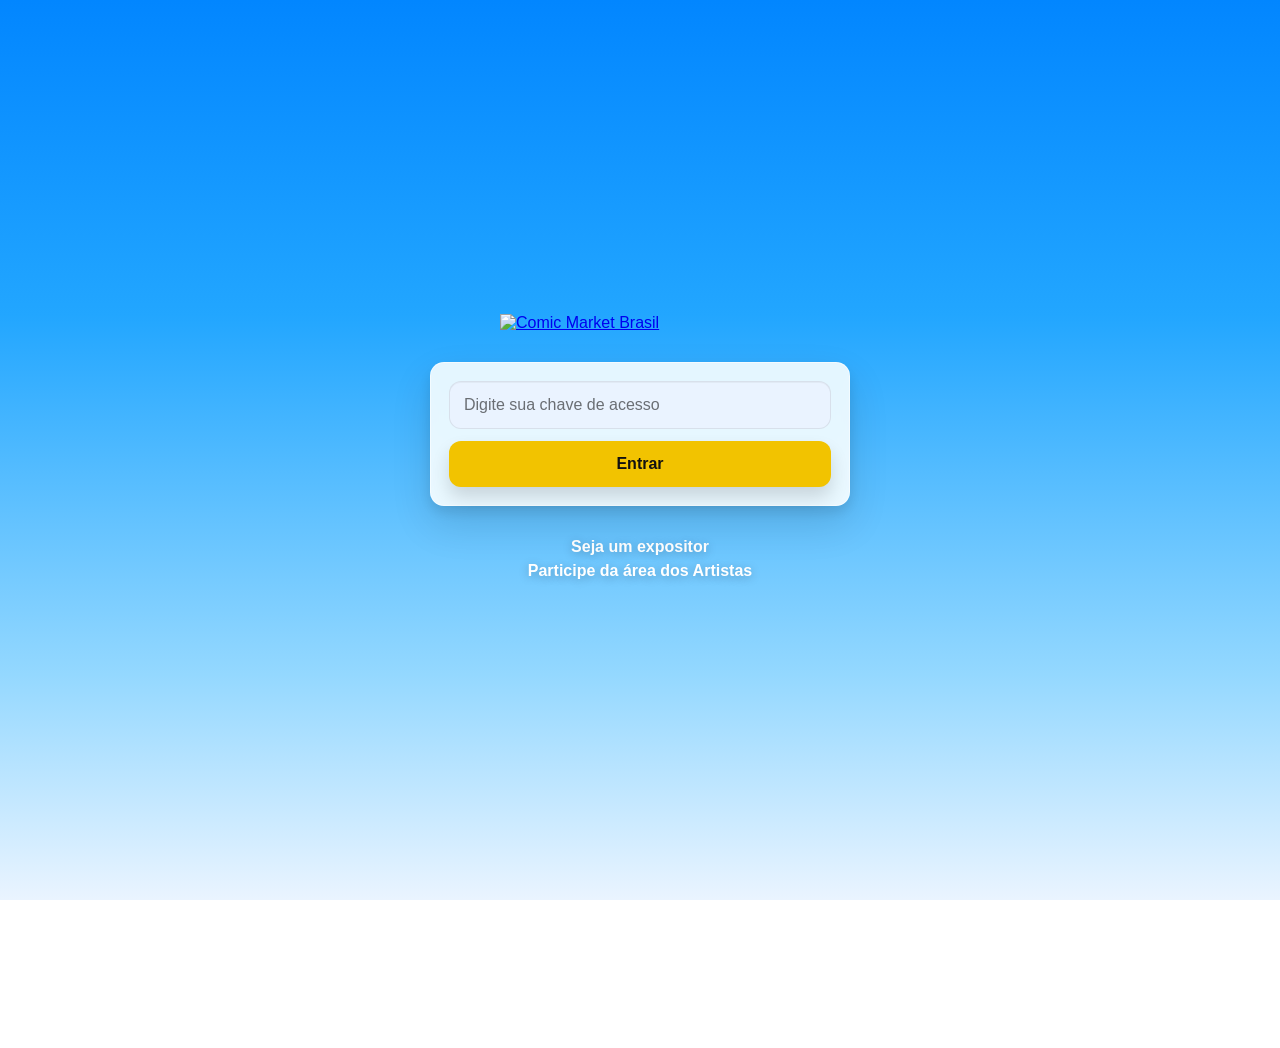
==== admin_codigos.html @ 4035a6b0 "Update admin_codigos.html" ====
<!DOCTYPE html>
<html lang="pt-BR">
<head>

<style>
  body.auth-pending .wizard-topbar,
  body.auth-pending .page-center > *:not(#overlay) {
    visibility: hidden;
  }

  #overlay {
    position: fixed;
    inset: 0;
    z-index: 99999;
    background: rgba(255,255,255,0.92);
    display: grid;
  }
/* ===== INÍCIO MÓDULO CÓDIGOS DE ENTRADA ===== */

.entradas-cmb-block {
  text-align: center;
}

#listaEntradas {
  display: flex;
  flex-direction: column;
  gap: 10px;
  margin-top: 16px;
}

.entrada-cmb-input {
  width: 100%;
  height: 46px;
  padding: 0 14px;
  font-size: 16px;
  border: 1px solid #999;
  box-sizing: border-box;
}

.entradas-controles {
  display: flex;
  justify-content: center;
  gap: 10px;
  margin-top: 12px;
}

.entradas-controles button {
  width: 42px;
  height: 42px;
  border: 0;
  border-radius: 8px;
  background: #13a34a;
  color: #fff;
  font-size: 24px;
  font-weight: 700;
  cursor: pointer;
}

.entradas-controles button:disabled {
  opacity: 0.45;
  cursor: not-allowed;
}

/* ===== FIM MÓDULO CÓDIGOS DE ENTRADA ===== */
  
</style>
  
  <meta charset="UTF-8" />
  <meta name="robots" content="noindex, nofollow, noarchive, nosnippet">
  <meta name="googlebot" content="noindex, nofollow, noarchive, nosnippet">
  <meta name="viewport" content="width=device-width, initial-scale=1, viewport-fit=cover" />
  <title>Criar novo código – CMB</title>

  <link rel="stylesheet" href="style.css?v=52">

  <style>

    #codigoAlterar {
  width: 100%;
  height: 46px;
  padding: 0 14px;
  font-size: 16px;
  border: 1px solid #999;
  background: #fff;
  box-sizing: border-box;
}
    .admin-list {
      display: flex;
      flex-direction: column;
      gap: 12px;
      margin-top: 18px;
      text-align: left;
      max-width: 520px;
      margin-left: auto;
      margin-right: auto;
    }

    .admin-item {
      display: flex;
      align-items: center;
      gap: 12px;
      font-size: 16px;
      color: #222;
    }

    .admin-item input[type="checkbox"] {
      width: 18px;
      height: 18px;
      margin: 0;
      flex: 0 0 auto;
    }

    .admin-result {
      margin-top: 18px;
      display: none;
    }

    .admin-code-box {
      text-align: center;
      margin: 10px 0 22px;
    }

    .admin-code-label {
      font-size: 18px;
      font-weight: 700;
      margin-bottom: 10px;
    }

    .admin-code {
      font-size: 28px;
      font-weight: 800;
      letter-spacing: 2px;
      color: #111;
      word-break: break-word;
    }

    .admin-msg {
      width: 100%;
      min-height: 140px;
      border-radius: 12px;
      border: 1px solid #cfd8e3;
      padding: 14px;
      font-size: 15px;
      resize: vertical;
      box-sizing: border-box;
    }

    .admin-feedback {
      margin-top: 12px;
      text-align: center;
      font-size: 14px;
      display: none;
    }

    .admin-block-title {
      margin-top: 34px;
    }

    .admin-edit-box {
      margin-top: 18px;
      display: none;
    }

    .codigo-encontrado {
      font-size: 14px;
      text-align: center;
      margin-top: 8px;
      color: #444;
      font-weight: 700;
    }

    .confirmar-exclusao-box {
      margin-top: 18px;
      padding: 16px;
      border: 1px solid #e2e8f0;
      border-radius: 12px;
      background: #fff8f8;
      text-align: center;
      display: none;
    }

    .confirmar-exclusao-texto {
      font-size: 16px;
      font-weight: 700;
      color: #8b0000;
    }

   /* ===== CONFIRMAÇÃO EXCLUSÃO – AJUSTE BONITO ===== */
/* ===== CONFIRMAÇÃO EXCLUSÃO – TAMANHO IDEAL ===== */

.confirmar-exclusao-box .button-row{
  display:flex;
  gap:12px;
  justify-content:center;
  flex-wrap:wrap;
}

.confirmar-exclusao-box .button-row button{
  min-width:140px;
  max-width:200px;
  height:52px;
  padding:0 18px;
  font-size:16px;
  border-radius:10px;
  box-sizing:border-box;
}

/* Mobile */
@media (max-width: 640px){
  .confirmar-exclusao-box .button-row{
    flex-direction:column;
    align-items:center;
  }

  .confirmar-exclusao-box .button-row button{
    width:70%;
    max-width:220px;
    height:52px;
  }
}

/* Segurança para não esticar layout */
.step-box{
  max-width:100%;
  overflow-x:hidden;
  box-sizing:border-box;
}
  </style>
</head>
<body class="auth-pending">
<header class="wizard-topbar" role="banner" aria-label="Administrador">
  <div class="wizard-topbar__inner">
    <div class="wizard-topbar__title">ADMINISTRADOR</div>
  </div>
</header>

<main class="page-center">
  <div id="wizardStepTitle" class="wizard-step-title">CRIAR NOVO CÓDIGO</div>

  <section class="step active">
<div class="step-box">
  <label class="title-label">Para quem você vai enviar esse código de acesso?</label>
  <input type="text" id="nomeDestinatario" placeholder="Nome da pessoa ou empresa" />

  <label class="title-label" style="margin-top:20px;">Quais páginas esse código terá acesso?</label>
  <div id="listaPermissoes" class="admin-list"></div>

  <div class="button-row" style="margin-top:22px;">
    <button id="btnGerarCodigo" class="btn-nav btn-proximo">Gerar código</button>
  </div>

  <div id="adminFeedback" class="admin-feedback"></div>
</div>
<!-- ===== INÍCIO MÓDULO CÓDIGOS DE ENTRADA ===== -->

<div id="blocoEntradas" class="step-box admin-result entradas-cmb-block">

  <label class="title-label">
    Códigos de liberação de entrada
  </label>

  <div id="listaEntradas"></div>

  <div class="entradas-controles">
    <button id="btnRemoverEntrada" type="button">−</button>
    <button id="btnAdicionarEntrada" type="button">+</button>
  </div>

  <div class="button-row" style="margin-top:20px;">
    <button
      id="btnSalvarEntradas"
      class="btn-nav btn-proximo"
      type="button"
    >
      Salvar entradas
    </button>
  </div>

  <div id="entradasFeedback" class="admin-feedback"></div>

</div>

<!-- ===== FIM MÓDULO CÓDIGOS DE ENTRADA ===== -->
<div id="adminResult" class="step-box admin-result">
  <div class="admin-code-box">
    <div class="admin-code-label">Novo código:</div>
    <div id="novoCodigo" class="admin-code"></div>
  </div>

  <textarea id="mensagemPronta" class="admin-msg" readonly></textarea>

  <div class="button-row" style="margin-top:16px;">
    <button id="btnCopiarMensagem" class="btn-nav btn-proximo">Copiar mensagem</button>
  </div>
</div>

    <div class="wizard-step-title admin-block-title">ALTERAR CÓDIGO</div>

    <div class="step-box">
  <label class="title-label">Quem você quer alterar?</label>

<select id="codigoAlterar">
  <option value="">Selecione um nome</option>
</select>

      <div id="alterarFeedback" class="admin-feedback"></div>

      <div id="alterarBox" class="admin-edit-box">
        <div id="codigoEncontrado" class="codigo-encontrado"></div>

        <label class="title-label" style="margin-top:20px;">Quais páginas esse código terá acesso?</label>
        <div id="listaPermissoesAlterar" class="admin-list"></div>

        <div class="button-row" style="margin-top:22px;">
          <button id="btnAlterarCodigo" class="btn-nav btn-proximo">Salvar alterações</button>
        </div>

        <div id="confirmarExclusaoBox" class="confirmar-exclusao-box">
          <div class="confirmar-exclusao-texto">Você quer apagar esse código?</div>

          <div class="button-row" style="margin-top:14px;">
            <button id="btnConfirmarExcluirSim" class="btn-nav btn-proximo" type="button">Sim</button>
            <button id="btnConfirmarExcluirNao" class="btn-nav btn-light" type="button">Não</button>
          </div>
        </div>
      </div>
    </div>

    <a class="btn-light-text" href="index.html?back=1">Voltar para o Menu</a>
  </section>
</main>
  
<div id="overlay" style="display:grid;">
  <div class="loader">
    <img src="assets/loading.gif" alt="Carregando" class="loader-gif">
    <div class="loader-text">Verificando acesso...</div>
  </div>
</div>
  
<script>
const AUTH_URL = "https://script.google.com/macros/s/AKfycbyMbkkFdzYC_BfMsi5WKW6xbOKdjbNbW635vovOLYHGXdso2S_1a2Wdfvur790y0BM46g/exec";
const ADMIN_URL = "https://script.google.com/macros/s/AKfycbyNlxliAYm01ZdIpEdc43MFVLQt2OrCBrc7e1MNtWICgrGXlUeKd5kPKXntmPyn7QUDcQ/exec";
const PAGINA = "mestre";

let permissoesDisponiveis = [];
let codigoEmEdicao = "";

  /* ===== INÍCIO MÓDULO CÓDIGOS DE ENTRADA ===== */

let codigoRecemCriado = "";
let quantidadeEntradas = 1;

/* ===== FIM MÓDULO CÓDIGOS DE ENTRADA ===== */
  
function setOverlay(show, text) {
  const overlay = document.getElementById("overlay");
  const label = overlay?.querySelector(".loader-text");
  if (label) label.textContent = text || "Carregando...";
  if (overlay) overlay.style.display = show ? "grid" : "none";
}

function closeOverlayNow() {
  const overlay = document.getElementById("overlay");
  if (overlay) overlay.style.display = "none";
}

  function overlayTimeout(ms = 8000) {
  setTimeout(() => {
    closeOverlayNow();
  }, ms);
}
  
function showFeedback(msg, ok = false) {
  const el = document.getElementById("adminFeedback");
  if (!el) return;
  el.textContent = msg;
  el.style.display = msg ? "block" : "none";
  el.style.color = ok ? "green" : "red";
}

function showAlterarFeedback(msg, ok = false) {
  const el = document.getElementById("alterarFeedback");
  if (!el) return;
  el.textContent = msg;
  el.style.display = msg ? "block" : "none";
  el.style.color = ok ? "green" : "red";
}

function mostrarConfirmacaoExclusao() {
  const box = document.getElementById("confirmarExclusaoBox");
  if (box) box.style.display = "block";
}

function esconderConfirmacaoExclusao() {
  const box = document.getElementById("confirmarExclusaoBox");
  if (box) box.style.display = "none";
}

function getChave() {
  return (localStorage.getItem("chave") || "").trim();
}

async function checkAuth() {
  const chave = getChave();
  if (!chave) {
    setOverlay(true, "Faça login primeiro.");
    setTimeout(() => window.location.href = "index.html", 1200);
    return false;
  }

  try {
    const url = `${AUTH_URL}?chave=${encodeURIComponent(chave)}&pagina=${encodeURIComponent(PAGINA)}&v=${Date.now()}`;
    const resp = await fetch(url);
    const data = await resp.json();

    if (!data.ok || !data.permitido) {
      setOverlay(true, "Você não tem permissão para acessar esta página.");
      setTimeout(() => window.location.href = "index.html", 1400);
      return false;
    }

    return true;
  } catch (e) {
    setOverlay(true, "Erro ao validar acesso.");
    setTimeout(() => window.location.href = "index.html", 1400);
    return false;
  }
}

const LABELS_PAGINAS = {
  expo_artistas: "Novo Artista/mesa",
  lancamento: "Lançamento no evento/artista",
  expo_business: "Expositor Business",
  expo_market: "Expositor Market",
  cadastro_masterclass: "Cadastro aula/learning",
  cadastro_lancamento: "Artista/Lançamento no evento",
  eu_vou: "Eu vou CMB 2026!",
  convidado: "Convidado confirmado!"
};

function formatarNomePermissao(nome) {
  return LABELS_PAGINAS[nome] || String(nome || "")
    .replace(/_/g, " ")
    .replace(/\b\w/g, l => l.toUpperCase());
}

function renderListaPermissoes(containerId, permissoes, marcadas = []) {
  const wrap = document.getElementById(containerId);
  if (!wrap) return;

  wrap.innerHTML = "";
  const marcadasSet = new Set(marcadas);

  permissoes.forEach((perm) => {
    const item = document.createElement("label");
    item.className = "admin-item";

    const cb = document.createElement("input");
    cb.type = "checkbox";
    cb.value = perm;
    cb.checked = marcadasSet.has(perm);

    const text = document.createElement("span");
    text.textContent = formatarNomePermissao(perm);

    item.appendChild(cb);
    item.appendChild(text);
    wrap.appendChild(item);
  });
}

async function carregarPermissoes() {
  const chave = getChave();

  try {
    const url = `${ADMIN_URL}?action=listPermissoes&chave=${encodeURIComponent(chave)}&v=${Date.now()}`;
    const resp = await fetch(url);
    const data = await resp.json();

    if (!data.ok) {
      throw new Error(data.message || "Erro ao carregar permissões.");
    }

    let permissoes = data.permissoes || [];

    if (!Array.isArray(permissoes)) {
      if (typeof permissoes === "object" && permissoes !== null) {
        permissoes = Object.keys(permissoes);
      } else {
        permissoes = [];
      }
    }

    if (!permissoes.length) {
      throw new Error("Nenhuma permissão encontrada.");
    }

    permissoesDisponiveis = permissoes.slice();
    renderListaPermissoes("listaPermissoes", permissoesDisponiveis);
    renderListaPermissoes("listaPermissoesAlterar", permissoesDisponiveis);

  } catch (e) {
    console.error(e);
    showFeedback(e.message || "Erro ao carregar permissões.");
  }
}

async function carregarCodigosAlteraveis() {
  const chave = getChave();
  const select = document.getElementById("codigoAlterar");

  if (!select) return;

  select.innerHTML = '<option value="">Carregando...</option>';
  select.disabled = true;

  try {
    const url = `${ADMIN_URL}?action=listCodigos&chave=${encodeURIComponent(chave)}&v=${Date.now()}`;

    const resp = await fetch(url);
    const data = await resp.json();

    if (!data.ok) {
      throw new Error(data.message || "Erro ao carregar códigos.");
    }

    select.innerHTML = '<option value="">Selecione um nome</option>';

    const codigos = data.codigos || [];

    codigos.forEach(item => {
      const option = document.createElement("option");

      // O código fica escondido como valor
      option.value = item.codigo;

      // O usuário vê apenas o nome
      option.textContent = item.nome;

      select.appendChild(option);
    });

    select.disabled = false;

  } catch (e) {
    console.error(e);

    select.innerHTML = '<option value="">Erro ao carregar nomes</option>';

    showAlterarFeedback(
      e.message || "Erro ao carregar códigos."
    );
  }
}
  
function getPermissoesMarcadas(containerId) {
  return Array.from(document.querySelectorAll(`#${containerId} input[type="checkbox"]:checked`))
    .map(el => el.value);
}

function montarMensagem(codigo) {
  return `Entre nesse link: https://cadastrocomicmarketbrasil.com.br/
E use o código ${codigo} para criar a sua divulgação!`;
}

async function gerarCodigo() {
  const nome = (document.getElementById("nomeDestinatario").value || "").trim();
  const paginas = getPermissoesMarcadas("listaPermissoes");
  const chaveAdmin = getChave();

  if (!nome) {
    showFeedback("Preencha o nome.");
    return;
  }

  if (!paginas.length) {
    showFeedback("Selecione ao menos uma página.");
    return;
  }

setOverlay(true, "Gerando código...");
overlayTimeout();
  showFeedback("");

  try {
    const resp = await fetch(ADMIN_URL, {
      method: "POST",
      headers: {
        "Content-Type": "text/plain;charset=utf-8"
      },
      body: JSON.stringify({
        action: "criarCodigo",
        chaveAdmin,
        nome,
        paginas
      })
    });

    const raw = await resp.text();
    let data;

    try {
      data = JSON.parse(raw);
    } catch {
      throw new Error("Resposta inválida do servidor.");
    }

    if (!data.ok) {
      throw new Error(data.message || "Erro ao criar código.");
    }

const codigo = data.codigo;
const mensagem = montarMensagem(codigo);

closeOverlayNow();

/* ===== MÓDULO CÓDIGOS DE ENTRADA ===== */

codigoRecemCriado = codigo;
quantidadeEntradas = 1;

const listaEntradas = document.getElementById("listaEntradas");

if (listaEntradas) {
  listaEntradas.innerHTML = "";
}

renderEntradas();

document.getElementById("blocoEntradas").style.display = "block";

showEntradasFeedback("");

/* ===== FIM MÓDULO ===== */

document.getElementById("novoCodigo").textContent = codigo;
document.getElementById("mensagemPronta").value = mensagem;
document.getElementById("adminResult").style.display = "block";


    try {
      await navigator.clipboard.writeText(mensagem);
      showFeedback("Código criado e mensagem copiada.", true);
    } catch (e) {
      showFeedback("Código criado com sucesso.", true);
    }

document.getElementById("nomeDestinatario").value = "";
document.getElementById("nomeDestinatario").focus();

adicionarCodigoAoDropdown(data.codigo, data.nome);
    setTimeout(() => {
document.getElementById("blocoEntradas")?.scrollIntoView({
  behavior: "smooth",
  block: "start"
});
    }, 50);

  } catch (e) {
    console.error(e);
    closeOverlayNow();
    showFeedback(e.message || "Erro ao criar código.");
  }
}

async function copiarMensagem() {
  const box = document.getElementById("mensagemPronta");
  const btn = document.getElementById("btnCopiarMensagem");
  if (!box) return;

  try {
    await navigator.clipboard.writeText(box.value);
    const old = btn.textContent;
    btn.textContent = "Copiado ✔";
    setTimeout(() => btn.textContent = old, 1500);
  } catch (e) {
    box.select();
    document.execCommand("copy");
    const old = btn.textContent;
    btn.textContent = "Copiado ✔";
    setTimeout(() => btn.textContent = old, 1500);
  }
}

function resetAlterarBloco() {
  codigoEmEdicao = "";

  document.getElementById("codigoAlterar").value = "";
  document.getElementById("codigoEncontrado").textContent = "";
  document.getElementById("alterarBox").style.display = "none";

  showAlterarFeedback("");
  esconderConfirmacaoExclusao();

  renderListaPermissoes(
    "listaPermissoesAlterar",
    permissoesDisponiveis
  );
}

async function buscarCodigoParaAlterar() {
  const select = document.getElementById("codigoAlterar");
  const codigo = (select.value || "").trim();
  const chave = getChave();

  showAlterarFeedback("");
  esconderConfirmacaoExclusao();

  document.getElementById("alterarBox").style.display = "none";
  document.getElementById("codigoEncontrado").textContent = "";

  codigoEmEdicao = "";

  if (!codigo) {
    return;
  }

  setOverlay(true, "Carregando código...");
  overlayTimeout();

  try {
    const url = `${ADMIN_URL}?action=buscarCodigo&chave=${encodeURIComponent(chave)}&codigo=${encodeURIComponent(codigo)}&v=${Date.now()}`;

    const resp = await fetch(url);
    const data = await resp.json();

    closeOverlayNow();

    if (!data.ok) {
      showAlterarFeedback(
        data.message || "Esse código não existe!"
      );
      return;
    }

    codigoEmEdicao = data.codigo || codigo;

    document.getElementById("codigoEncontrado").textContent =
      `Código: ${codigoEmEdicao}`;

    renderListaPermissoes(
      "listaPermissoesAlterar",
      permissoesDisponiveis,
      data.paginas || []
    );

    document.getElementById("alterarBox").style.display = "block";

  } catch (e) {
    console.error(e);
    closeOverlayNow();
    showAlterarFeedback("Erro ao carregar código.");
  }
}

async function alterarCodigo() {
  const chaveAdmin = getChave();
  const paginas = getPermissoesMarcadas("listaPermissoesAlterar");

  if (!codigoEmEdicao) {
    showAlterarFeedback("Busque um código primeiro.");
    return;
  }

  if (!paginas.length) {
    showAlterarFeedback("");
    mostrarConfirmacaoExclusao();
    return;
  }

  esconderConfirmacaoExclusao();
  setOverlay(true, "Alterando código...");
  showAlterarFeedback("");

  try {
    const resp = await fetch(ADMIN_URL, {
      method: "POST",
      headers: {
        "Content-Type": "text/plain;charset=utf-8"
      },
      body: JSON.stringify({
        action: "alterarCodigo",
        chaveAdmin,
        codigo: codigoEmEdicao,
        paginas
      })
    });

    const raw = await resp.text();
    let data;

    try {
      data = JSON.parse(raw);
    } catch {
      throw new Error("Resposta inválida do servidor.");
    }

    closeOverlayNow();

    if (!data.ok) {
      showAlterarFeedback(data.message || "Erro ao alterar código.");
      return;
    }

    resetAlterarBloco();
    showAlterarFeedback("Código alterado com sucesso.", true);

  } catch (e) {
    console.error(e);
    closeOverlayNow();
    showAlterarFeedback(e.message || "Erro ao alterar código.");
  }
}

async function excluirCodigo() {
  const chaveAdmin = getChave();

  if (!codigoEmEdicao) {
    showAlterarFeedback("Busque um código primeiro.");
    esconderConfirmacaoExclusao();
    return;
  }

  setOverlay(true, "Apagando código...");
  showAlterarFeedback("");

  try {
    const resp = await fetch(ADMIN_URL, {
      method: "POST",
      headers: {
        "Content-Type": "text/plain;charset=utf-8"
      },
      body: JSON.stringify({
        action: "excluirCodigo",
        chaveAdmin,
        codigo: codigoEmEdicao
      })
    });

    const raw = await resp.text();
    let data;

    try {
      data = JSON.parse(raw);
    } catch {
      throw new Error("Resposta inválida do servidor.");
    }

    closeOverlayNow();

    if (!data.ok) {
      showAlterarFeedback(data.message || "Erro ao apagar código.");
      return;
    }

removerCodigoDoDropdown(codigoEmEdicao);

resetAlterarBloco();

showAlterarFeedback("Código apagado com sucesso.", true);

  } catch (e) {
    console.error(e);
    closeOverlayNow();
    showAlterarFeedback(e.message || "Erro ao apagar código.");
  }
}
function adicionarCodigoAoDropdown(codigo, nome) {
  const select = document.getElementById("codigoAlterar");
  if (!select || !codigo) return;

  // Evita duplicar caso já exista
  const jaExiste = Array.from(select.options).some(
    option => option.value === codigo
  );

  if (jaExiste) return;

  const option = document.createElement("option");
  option.value = codigo;
  option.textContent = nome || "Sem nome";

  select.appendChild(option);

  // Mantém em ordem alfabética
  const opcoes = Array.from(select.options)
    .filter(option => option.value !== "")
    .sort((a, b) =>
      a.textContent.localeCompare(b.textContent, "pt-BR")
    );

  select.innerHTML = '<option value="">Selecione um nome</option>';

  opcoes.forEach(option => {
    select.appendChild(option);
  });
}

  function removerCodigoDoDropdown(codigo) {
  const select = document.getElementById("codigoAlterar");

  if (!select || !codigo) return;

  const option = Array.from(select.options).find(
    item => item.value === codigo
  );

  if (option) {
    option.remove();
  }
}

/* ===== INÍCIO MÓDULO CÓDIGOS DE ENTRADA ===== */

function renderEntradas() {
  const lista = document.getElementById("listaEntradas");
  if (!lista) return;

  const valoresAtuais = Array.from(
    lista.querySelectorAll(".entrada-cmb-input")
  ).map(input => input.value);

  lista.innerHTML = "";

  for (let i = 0; i < quantidadeEntradas; i++) {
    const input = document.createElement("input");

    input.type = "text";
    input.className = "entrada-cmb-input";
    input.placeholder = `Código de entrada ${i + 1}`;
    input.value = valoresAtuais[i] || "";

    input.addEventListener("input", atualizarBotoesEntradas);

    lista.appendChild(input);
  }

  atualizarBotoesEntradas();
}


function atualizarBotoesEntradas() {
  const inputs = Array.from(
    document.querySelectorAll(".entrada-cmb-input")
  );

  const btnMais = document.getElementById("btnAdicionarEntrada");
  const btnMenos = document.getElementById("btnRemoverEntrada");

  if (!inputs.length) return;

  const ultimoPreenchido =
    inputs[inputs.length - 1].value.trim() !== "";

  if (btnMais) {
    btnMais.disabled =
      !ultimoPreenchido ||
      quantidadeEntradas >= 10;
  }

  if (btnMenos) {
    btnMenos.disabled =
      quantidadeEntradas <= 1;
  }
}


function adicionarEntrada() {
  const inputs = Array.from(
    document.querySelectorAll(".entrada-cmb-input")
  );

  if (!inputs.length) return;

  const ultimoInput = inputs[inputs.length - 1];

  if (!ultimoInput.value.trim()) {
    showEntradasFeedback(
      "Preencha o código atual antes de adicionar outro."
    );

    ultimoInput.focus();
    return;
  }

  if (quantidadeEntradas >= 10) {
    showEntradasFeedback(
      "O limite é de 10 códigos de entrada."
    );
    return;
  }

  showEntradasFeedback("");

  quantidadeEntradas++;

  renderEntradas();

  const novosInputs = document.querySelectorAll(
    ".entrada-cmb-input"
  );

  novosInputs[novosInputs.length - 1]?.focus();
}


function removerEntrada() {
  if (quantidadeEntradas <= 1) return;

  quantidadeEntradas--;

  renderEntradas();

  showEntradasFeedback("");
}


function showEntradasFeedback(msg, ok = false) {
  const el = document.getElementById("entradasFeedback");
  if (!el) return;

  el.textContent = msg;
  el.style.display = msg ? "block" : "none";
  el.style.color = ok ? "green" : "red";
}


async function salvarEntradas() {
  if (!codigoRecemCriado) {
    showEntradasFeedback(
      "Gere um código primeiro."
    );
    return;
  }

  const inputs = Array.from(
    document.querySelectorAll(".entrada-cmb-input")
  );

  /*
    Segurança extra:
    nenhuma textbox visível pode estar vazia.
  */
  const vazio = inputs.find(
    input => !input.value.trim()
  );

  if (vazio) {
    showEntradasFeedback(
      "Preencha todos os códigos de entrada antes de salvar."
    );

    vazio.focus();
    return;
  }

  const entradas = inputs.map(
    input => input.value.trim()
  );

  if (!entradas.length) {
    showEntradasFeedback(
      "Digite ao menos um código de entrada."
    );
    return;
  }

  const chaveAdmin = getChave();

  setOverlay(true, "Salvando entradas...");
  showEntradasFeedback("");

  try {
    const resp = await fetch(ADMIN_URL, {
      method: "POST",

      headers: {
        "Content-Type": "text/plain;charset=utf-8"
      },

      body: JSON.stringify({
        action: "salvarEntradas",
        chaveAdmin,
        codigo: codigoRecemCriado,
        entradas
      })
    });

    const data = await resp.json();

    closeOverlayNow();

    if (!data.ok) {
      showEntradasFeedback(
        data.message || "Erro ao salvar entradas."
      );
      return;
    }

    showEntradasFeedback(
      "Entradas salvas com sucesso.",
      true
    );

  } catch (e) {
    console.error(e);

    closeOverlayNow();

    showEntradasFeedback(
      "Erro ao salvar entradas."
    );
  }
}

/* ===== FIM MÓDULO CÓDIGOS DE ENTRADA ===== */
  
document.addEventListener("DOMContentLoaded", async () => {

  /* ===== INÍCIO MÓDULO CÓDIGOS DE ENTRADA ===== */

document.getElementById("btnAdicionarEntrada")?.addEventListener(
  "click",
  adicionarEntrada
);

document.getElementById("btnRemoverEntrada")?.addEventListener(
  "click",
  removerEntrada
);

document.getElementById("btnSalvarEntradas")?.addEventListener(
  "click",
  salvarEntradas
);

/* ===== FIM MÓDULO CÓDIGOS DE ENTRADA ===== */
  setOverlay(true, "Verificando acesso...");

  const ok = await checkAuth();
  if (!ok) return;

setOverlay(true, "Carregando dados...");

await Promise.all([
  carregarPermissoes(),
  carregarCodigosAlteraveis()
]);

  document.body.classList.remove("auth-pending");
  closeOverlayNow();

  document.getElementById("btnGerarCodigo")?.addEventListener(
    "click",
    gerarCodigo
  );

  document.getElementById("btnCopiarMensagem")?.addEventListener(
    "click",
    copiarMensagem
  );

  document.getElementById("codigoAlterar")?.addEventListener(
    "change",
    buscarCodigoParaAlterar
  );

  document.getElementById("btnAlterarCodigo")?.addEventListener(
    "click",
    alterarCodigo
  );

  document.getElementById("btnConfirmarExcluirSim")?.addEventListener(
    "click",
    excluirCodigo
  );

  document.getElementById("btnConfirmarExcluirNao")?.addEventListener(
    "click",
    () => {
      esconderConfirmacaoExclusao();
      showAlterarFeedback("");
    }
  );
});

</script>


</body>
</html>
---- style.css ----
/* =====================================================================
   STYLE.CSS — Wizard CMB (Área dos Artistas)
   - Header fixo no topo
   - Footer fixo embaixo
   - Conteúdo centralizado ENTRE header e footer (mobile + desktop)
   ===================================================================== */

/* =========================
   1) RESET / BASE
   ========================= */
*, *::before, *::after { box-sizing: border-box; }
html { height: 100%; overflow-x: hidden; }

/* =========================
   2) VARIÁVEIS GLOBAIS
   ========================= */
:root{
  --gutter: clamp(12px, 4vw, 20px);
  --topbar-h: 56px;
  --footer-h: 64px;
}

/* =========================
   3) BODY / FUNDO / LAYOUT GERAL
   ========================= */
body{
  font-family: Arial, sans-serif;
  margin: 0;
  padding-inline: var(--gutter);
  padding-top: calc(var(--topbar-h) + 14px);
  padding-bottom: calc(var(--footer-h) + 14px);
  min-height: 100dvh;
  display: flex;
  flex-direction: column;
  background: linear-gradient(180deg, #0286ff 0%, #22a6ff 35%, #94d8ff 75%, #eaf4ff 100%);
  background-attachment: fixed;
}

@supports (padding: env(safe-area-inset-top)) {
  body{
    padding-top: calc(var(--topbar-h) + env(safe-area-inset-top) + 14px);
    padding-bottom: calc(var(--footer-h) + env(safe-area-inset-bottom) + 14px);
  }
}

h1, h2, h3 { text-align: center; margin: 0 0 14px 0; }

/* =========================
   4) COMPONENTES (INPUTS / CANVAS)
   ========================= */
input, textarea, select, button {
  width: 100%;
  max-width: 420px;
  margin: 10px auto;
  padding: 12px;
  font-size: 16px;
  display: block;
}

.step-box input,
.step-box textarea,
.step-box select {
  width: 100%;
  max-width: 520px;
  margin-left: auto;
  margin-right: auto;
}

input[type="range"] {
  width: 100%;
  max-width: 500px;
  margin: 6px auto 12px;
  display: block;
}

canvas {
  margin: 20px auto;
  width: 100%;
  max-width: 500px;
  height: auto;
  border: 1px solid #ccc;
  display: block;
  background: #fff;
}

@media (min-width:768px){
  input, textarea, select, button, .link-voltar { max-width:520px; }
  canvas { max-width:640px; }
}

/* =========================
   5) UI PEQUENA (HINTS / MENSAGENS)
   ========================= */
.hint {
  font-size: 13px;
  color: #444;
  margin-bottom: 10px;
  text-align: center;
}

#observacoesBox .hint {
  max-width: 520px;
  margin: 0 auto 10px;
  text-align: center;
}

#mensagem{
  margin-top:10px;
  font-weight:bold;
  text-align:center;
}

#avisoTexto{
  color:#d93025;
  font-size:13px;
  margin:10px auto;
  text-align:center;
  display:none;
  max-width:600px;
}

.inline-error{
  color:#d93025;
  font-size:13px;
  text-align:center;
  margin-top:-6px;
  margin-bottom:8px;
  display:none;
}

/* =========================
   6) FAIXA FULL-BLEED
   ========================= */
.faixa-secao{
  margin: 16px calc(var(--gutter) * -1);
  padding: 12px var(--gutter);
  background-color: #00BFFF;
  text-align: center;
}
.faixa-secao span{ color: #fff; font-size: 22px; font-weight: bold; }

/* =========================
   7) LINKS “VOLTAR”
   ========================= */
.link-voltar{
  display:block;
  width:100%;
  max-width:520px;
  margin:8px auto 16px;
  text-align:center;
  color:#ffffff;
  font-size:14px;
  text-decoration:none;
}
.link-voltar:hover{ text-decoration:underline; }

.menu-under{
  display:block;
  width:100%;
  max-width:520px;
  margin: 12px auto 0;
  text-align:center;
  color:#ffffff;
  font-size:14px;
  text-decoration: underline;
  opacity: .95;
  cursor: pointer;
}
.menu-under:hover{ opacity: 1; }

/* =========================
   8) RÓTULOS / PLAQUINHA
   ========================= */
.title-label{
  display:block;
  font-weight:700;
  color:#111;
  text-align:center;
  font-size:16px;
  margin:16px auto 6px;
}

.plaquinha {
  display:inline-block;
  padding:.3em .8em;
  background:#ffd400;
  border:6px solid #000;
  border-radius:6px;
  color:#111;
  font:700 clamp(24px, 4vw, 46px)/1.1 "Comic Relief", Arial, sans-serif;
  box-shadow:-7px 7px 0 #000;
  position:relative;
  z-index:1;
  white-space: nowrap;
  text-align: left;
}

/* =========================
   9) WIZARD (ETAPAS)
   ========================= */
.step{ display:none; }
.step.active{ display:block; }
#wizard-indicator{ text-align:center; font-size:14px; margin:8px 0 0; color:#333; }

.step-box{
  width: 100%;
  max-width: 720px;
  margin: 10px auto 0;
  background:#fff;
  border:1px solid #d9e7ff;
  border-radius:12px;
  padding: 13px 18px 18px 18px;
  box-shadow:0 6px 14px rgba(0,0,0,.04);
}

.step-box .review-box{
  border: none;
  box-shadow: none;
  padding: 0;
}

.step-box > .title-label:first-child{
  margin-top: 0;
}

.step-box > h1:first-child,
.step-box > h2:first-child,
.step-box > h3:first-child{
  margin-top: 0;
}

/* =========================
   10) NAVEGAÇÃO (BOTÕES)
   ========================= */
.button-row{
  display:flex;
  justify-content:center;
  align-items:center;
  gap:16px;
  margin:16px auto 0;
  width:100%;
  max-width:520px;
}

.btn-nav{
  width:auto;
  min-width:160px;
  padding:10px 16px;
  border-radius:6px;
  border:none;
  font-weight:600;
  cursor:pointer;
}

.btn-voltar{ background:#ddd; color:#333; }

.btn-proximo{
  background:#16a34a;
  color:#fff;
}
.btn-proximo:hover{ background:#15803d; }
.btn-proximo:disabled{ background:#aacfff; cursor:not-allowed; }

/* =========================
   11) DOWNLOAD / TELA FINAL
   ========================= */
.btn-download{
  background:#28a745;
  color:#fff;
  border:none;
  border-radius:6px;
  cursor:pointer;
  font-weight:bold;
  padding:10px 16px;
  width:260px;
  display:block;
  margin:20px auto;
}

.invalid{
  outline:2px solid #ff4d4f;
  border-color:#ff4d4f !important;
  background:#fff7f7;
}

.intro-box{
  max-width:720px;
  margin:24px auto 0;
  background:#fff;
  border:1px solid #d9e7ff;
  border-radius:12px;
  padding:18px;
  box-shadow:0 6px 14px rgba(0,0,0,.04);
}
.intro-box h2{ margin-top:4px; }
.intro-box p{ line-height:1.5; margin:10px 0; color:#333; font-size:15px; text-align:left; }

.review-box{
  max-width:720px;
  margin:12px auto 0;
  background:#fff;
  border:1px solid #d9e7ff;
  border-radius:12px;
  padding:16px 18px;
  box-shadow:0 6px 14px rgba(0,0,0,0.04);
  text-align:center;
}
.review-item{ margin:12px 0; }
.review-label{ font-weight:700; display:block; margin-bottom:4px; }
.review-value{ white-space:pre-wrap; color:#333; }

.final-screen{ display:none; }
.final-card{
  max-width:720px;
  margin:24px auto 0;
  background:#fff;
  border:1px solid #d9e7ff;
  border-radius:12px;
  padding:18px;
  box-shadow:0 6px 14px rgba(0,0,0,0.04);
  text-align:center;
}
.btn-menu{
  background:#505bda;
  color:#fff;
  border:none;
  border-radius:6px;
  cursor:pointer;
  font-weight:600;
  padding:10px 16px;
  width:260px;
  display:block;
  margin:10px auto 0;
}

#observacao::placeholder { color:#777; }
#observacao:focus::placeholder { opacity:0; }

/* =========================
   12) OVERLAYS (LOADING)
   ========================= */
#overlay{
  position: fixed;
  inset: 0;
  width: 100svw;
  height: 100svh;
  max-width: none !important;
  display: none;
  place-items: center;
  z-index: 2147483647;
  background: rgba(0,0,0,0.45);
  backdrop-filter: blur(8px) saturate(120%);
  -webkit-backdrop-filter: blur(8px) saturate(120%);
  will-change: backdrop-filter;
}

#overlay.auth .loader-gif{ display:none; }
#overlay.auth .loader{ padding: 18px 20px; min-width: 320px; }

#overlay.active{ display: grid; }

#overlay .loader{
  padding: 14px 18px;
  background: #fff;
  border-radius: 12px;
  font-weight: 700;
  box-shadow: 0 8px 24px rgba(0,0,0,0.20);
  color: #000;
  text-align:center;
}
#overlay .loader-gif{
  width:80px;
  height:80px;
  display:block;
  margin:0 auto 12px;
}
#overlay .loader-text{
  font-size: 18px;
  color:#000;
}

#loading{
  position: fixed;
  inset: 0;
  width: 100svw;
  height: 100svh;
  max-width: none !important;
  display: none;
  place-items: center;
  z-index: 2147483647;
  background: rgba(0,0,0,0.45);
  backdrop-filter: blur(8px) saturate(120%);
  -webkit-backdrop-filter: blur(8px) saturate(120%);
  will-change: backdrop-filter;
}
#loading .loading-bubble{
  padding: 14px 18px;
  background: #fff;
  border-radius: 12px;
  font-weight: 700;
  box-shadow: 0 8px 24px rgba(0,0,0,0.20);
  color: #000;
}

/* =========================
   13) ESTRUTURA (PAGE-CENTER)
   ========================= */
.page-center{
  flex: 1;
  width: 100%;
  display: flex;
  flex-direction: column;
  align-items: center;
  justify-content: center;
  min-height: 100dvh;
  gap: 12px;
  padding: 24px 0;
}
 
/* Depois do login, o conteúdo começa pelo topo */
.page-center.menu-open{
  justify-content: flex-start;
  min-height: auto;
  padding-top: 24px;
  padding-bottom: 40px;
}

.header-logo{
  display:block;
  width:clamp(160px, 50vw, 280px);
  height:auto;
  margin:0 auto 8px;
}

#login-area, #menu{ width:100%; max-width:420px; }

/* =========================
   14) HEADER FIXO (TOPBAR)
   ========================= */
.wizard-topbar{
  position: fixed;
  top: 0;
  left: 0;
  right: 0;
  z-index: 9990;
  background: #083a63;
  color: #fff;
  box-shadow: 0 4px 14px rgba(0,0,0,.15);
}

.wizard-topbar__inner{
  max-width: 1200px;
  margin: 0 auto;
  height: var(--topbar-h);
  display: flex;
  align-items: center;
  justify-content: center;
  padding: 0 var(--gutter);
  text-align: center;
}

.wizard-topbar__title{
  font-weight: 800;
  letter-spacing: .3px;
  font-size: 14px;
  line-height: 1.2;
  text-transform: uppercase;
}

@supports (padding: env(safe-area-inset-top)) {
  .wizard-topbar__inner{
    padding-top: env(safe-area-inset-top);
    height: calc(var(--topbar-h) + env(safe-area-inset-top));
  }
}

.wizard-step-title{
  text-align: center;
  font-size: 22px;
  font-weight: 800;
  color: #ffffff;
  margin: 12px 0 4px;
}

/* =========================
   15) FOOTER FIXO
   ========================= */
.site-footer{
  position: fixed;
  left: 0;
  right: 0;
  bottom: 0;
  z-index: 9990;
  height: var(--footer-h);
  margin: 0;
  background:#083a63;
  color:#fff;
  display: flex;
  align-items: center;
}

.site-footer .footer-inner{
  width: 100%;
  max-width:1200px;
  margin:0 auto;
  padding: 10px var(--gutter);
  text-align:center;
  line-height:1.2;
}

.site-footer a{ color:#fff; text-decoration:underline; }
.site-footer a:hover{ opacity:.9; }

/* =========================
   16) ACCORDION (DETAILS/SUMMARY)
   ========================= */
.acc{
  margin-top: 12px;
  border: 1px solid #bfe0ff;
  border-radius: 12px;
  background: #fff;
  overflow: hidden;
}
.acc__sum{
  list-style: none;
  cursor: pointer;
  padding: 14px 16px;
  font-weight: 800;
  font-size: 18px;
  display: flex;
  align-items: center;
  justify-content: space-between;
}
.acc__sum::-webkit-details-marker{ display:none; }
.acc__sum::after{
  content: "▾";
  font-size: 22px;
  line-height: 1;
  opacity: .8;
}
.acc[open] .acc__sum::after{ content:"▴"; }
.acc__body{ padding: 0 16px 14px; }

#final-screen .menu-under{ display:none; }

/* =========================
   17) LOGIN “AMIGÁVEL” (INDEX)
   ========================= */
.auth-card{
  width: 100%;
  max-width: 520px;
  margin: 10px auto 0;
  padding: 18px;
  border-radius: 14px;
  background: rgba(255,255,255,0.88);
  border: 1px solid rgba(255,255,255,0.55);
  box-shadow:
    0 18px 40px rgba(0,0,0,0.12),
    0 6px 14px rgba(0,0,0,0.10);
  backdrop-filter: blur(8px) saturate(120%);
  -webkit-backdrop-filter: blur(8px) saturate(120%);
}

.auth-input{
  width: 100%;
  max-width: none;
  margin: 10px 0;
  padding: 14px 14px;
  border-radius: 12px;
  border: 1px solid rgba(0,0,0,0.08);
  background: #eaf3ff;
  font-size: 16px;
  outline: none;
  box-shadow: 0 1px 0 rgba(0,0,0,0.04) inset;
}
.auth-input::placeholder{ color: rgba(0,0,0,0.55); }
.auth-input:focus{
  border-color: rgba(2,134,255,0.55);
  box-shadow:
    0 0 0 4px rgba(2,134,255,0.18),
    0 1px 0 rgba(0,0,0,0.04) inset;
  background: #ffffff;
}

.auth-btn{
  width: 100%;
  max-width: none;
  margin: 12px 0 0;
  padding: 14px 14px;
  border: 0;
  border-radius: 12px;
  background: #f2c300;
  color: #111;
  font-weight: 800;
  font-size: 16px;
  cursor: pointer;
  box-shadow: 0 10px 18px rgba(0,0,0,0.14);
  transition: transform .08s ease, filter .15s ease, opacity .15s ease;
}
.auth-btn:hover{ filter: brightness(0.98); }
.auth-btn:active{ transform: translateY(1px); }
.auth-btn:disabled{
  opacity: .65;
  cursor: not-allowed;
  transform: none;
  box-shadow: none;
}

#botoes button{
  width: 100%;
  max-width: none;
  margin: 10px 0 0;
  padding: 14px 14px;
  border-radius: 12px;
  border: 1px solid rgba(0,0,0,0.08);
  background: #ffffff;
  font-weight: 800;
  cursor: pointer;
  box-shadow: 0 10px 18px rgba(0,0,0,0.10);
  transition: transform .08s ease, filter .15s ease;
}
#botoes button:hover{ filter: brightness(0.99); }
#botoes button:active{ transform: translateY(1px); }

#tituloLogin{
  font-weight: 900;
  color: #0b1b2a;
  margin: 8px 0 6px;
}

body.is-index{
  padding-top: 0 !important;
  padding-bottom: 0 !important;
  min-height: 100dvh;
  height: auto;
  overflow-x: hidden;
  overflow-y: auto;
}

body.is-index .page-center{
  min-height: 100dvh;
}

/* Depois do login, permite que a página cresça para baixo */
body.is-index .page-center.menu-open{
  justify-content: flex-start;
  min-height: auto;
}

.auth-card > :first-child{ margin-top: 0 !important; }
.auth-card input,
.auth-card button{
  max-width: none;
  margin-left: 0;
  margin-right: 0;
}

.login-links{
  margin-top: 14px;
  text-align: center;
}
.login-links a,
.login-links span{ color: #ffffff; }
.login-links a{ text-decoration: none; }
.login-links a:hover{ text-decoration: underline; }

.hidden{ display: none !important; }

#botoes button.menu-btn{
  width: 100%;
  border: 0;
  color: #0b0b0b;
  font-weight: 800;
  padding: 14px 16px;
  border-radius: 14px;
  cursor: pointer;
  transition: transform .12s ease, filter .12s ease, box-shadow .12s ease;
  box-shadow: 0 8px 18px rgba(0,0,0,.12);
}
#botoes button.menu-btn:hover{
  filter: brightness(0.95);
  transform: translateY(-1px);
}
#botoes button.menu-btn:active{
  filter: brightness(0.90);
  transform: translateY(0px);
  box-shadow: 0 6px 14px rgba(0,0,0,.10);
}

.logout-outside{
  display: none;
  margin-top: 14px;
  text-align: center;
  font-weight: 800;
  color: #fff;
  cursor: pointer;
  user-select: none;
  text-decoration: none;
  text-shadow: 0 2px 10px rgba(0,0,0,.25);
}
.logout-outside:hover{ opacity: .92; }

.menu-hint{
  margin: 10px 0 14px;
  text-align: center;
  font-size: 13.5px;
  line-height: 1.35;
  opacity: .85;
}

.btn-light-text{
  display: block;
  margin: 14px auto 0;
  text-align: center;
  font-weight: 800;
  color: #fff;
  cursor: pointer;
  user-select: none;
  text-decoration: none;
  text-shadow: 0 2px 10px rgba(0,0,0,.25);
  transition: opacity .2s ease;
}

.btn-light-text a{
  display: block;
  margin: 6px 0;
  color: #ffffff;
  text-decoration: none;
  cursor: pointer;
  transition: opacity .2s ease;
}

.btn-light-text a:hover{
  opacity: 0.85;
}

.categoria-wrap.erro {
  border: 2px solid #e53935;
  border-radius: 10px;
  padding: 12px 16px;
  background: #fff6f6;
}

.categoria-wrap.erro label {
  color: #b71c1c;
  font-weight: 600;
}

#avisoTexto{
  margin-top:10px;
  color:#c62828;
  font-weight:600;
  line-height:1.4;
}

.acc {
  margin-top: 12px;
  border: 1px solid #111;
  border-radius: 12px;
  background: #fff;
  overflow: hidden;
  transition: border-color 0.2s ease, background-color 0.2s ease, color 0.2s ease;
}

.acc__sum {
  list-style: none;
  cursor: pointer;
  padding: 14px 16px;
  font-weight: 800;
  font-size: 18px;
  display: flex;
  align-items: center;
  justify-content: space-between;
  background: #fff;
  color: #111;
  transition: background-color 0.2s ease, color 0.2s ease;
}

.acc__sum::-webkit-details-marker {
  display: none;
}

.acc__sum::after {
  content: "▾";
  font-size: 22px;
  line-height: 1;
  opacity: .8;
}

.acc[open] .acc__sum::after {
  content: "▴";
}

.acc__body {
  padding: 0 16px 14px;
  background: #fff;
}

.acc.erro {
  border: 2px solid #e53935;
  background: #fff6f6;
}

.acc.erro .acc__sum {
  background: #fff6f6;
  color: #b3261e;
}

.acc.erro .acc__body {
  background: #fff6f6;
}

.acc.opened-once {
  border: 1px solid #111;
  background: #fff;
}

.acc.opened-once .acc__sum {
  background: #fff;
  color: #111;
}

.acc.opened-once .acc__body {
  background: #fff;
}

.lesson-box-title--white {
  color: #fff;
}

.lesson-inline-title {
  font-size: 18px;
  font-weight: 700;
  margin-bottom: 10px;
  display: block;
  text-align: left;
}

.lesson-select {
  display: block;
  width: 100%;
  margin: 0;
  border-radius: 14px;
  padding: 14px 44px 14px 16px;
  border: 1px solid #d5dbe7;
  background-color: #fff;
  background-image: url("data:image/svg+xml;utf8,<svg xmlns='http://www.w3.org/2000/svg' width='18' height='18' viewBox='0 0 24 24' fill='none' stroke='%23666' stroke-width='2.5' stroke-linecap='round' stroke-linejoin='round'><polyline points='6 9 12 15 18 9'/></svg>");
  background-repeat: no-repeat;
  background-position: right 14px center;
  background-size: 18px;
  font-size: 16px;
  color: #111;
  outline: none;
  appearance: none;
  -webkit-appearance: none;
  -moz-appearance: none;
  box-sizing: border-box;
}

#step4 .step-box {
  text-align: center;
}

#step4 .step-box .title-label,
#step4 .step-box .hint {
  text-align: center;
}

#step4 select.lesson-select {
  box-sizing: border-box;
}

#step6 input[type="range"] {
  display: block;
  width: 100%;
  margin: 0 auto 14px;
}

#step6 .acc__body .title-label {
  text-align: center;
}

.hint-warning {
  max-width: 520px;
  margin: 12px auto 0;
  padding: 12px 14px;
  border-radius: 12px;
  background: #fff7cc;
  color: #5f4b00;
  line-height: 1.45;
  text-align: center;
}
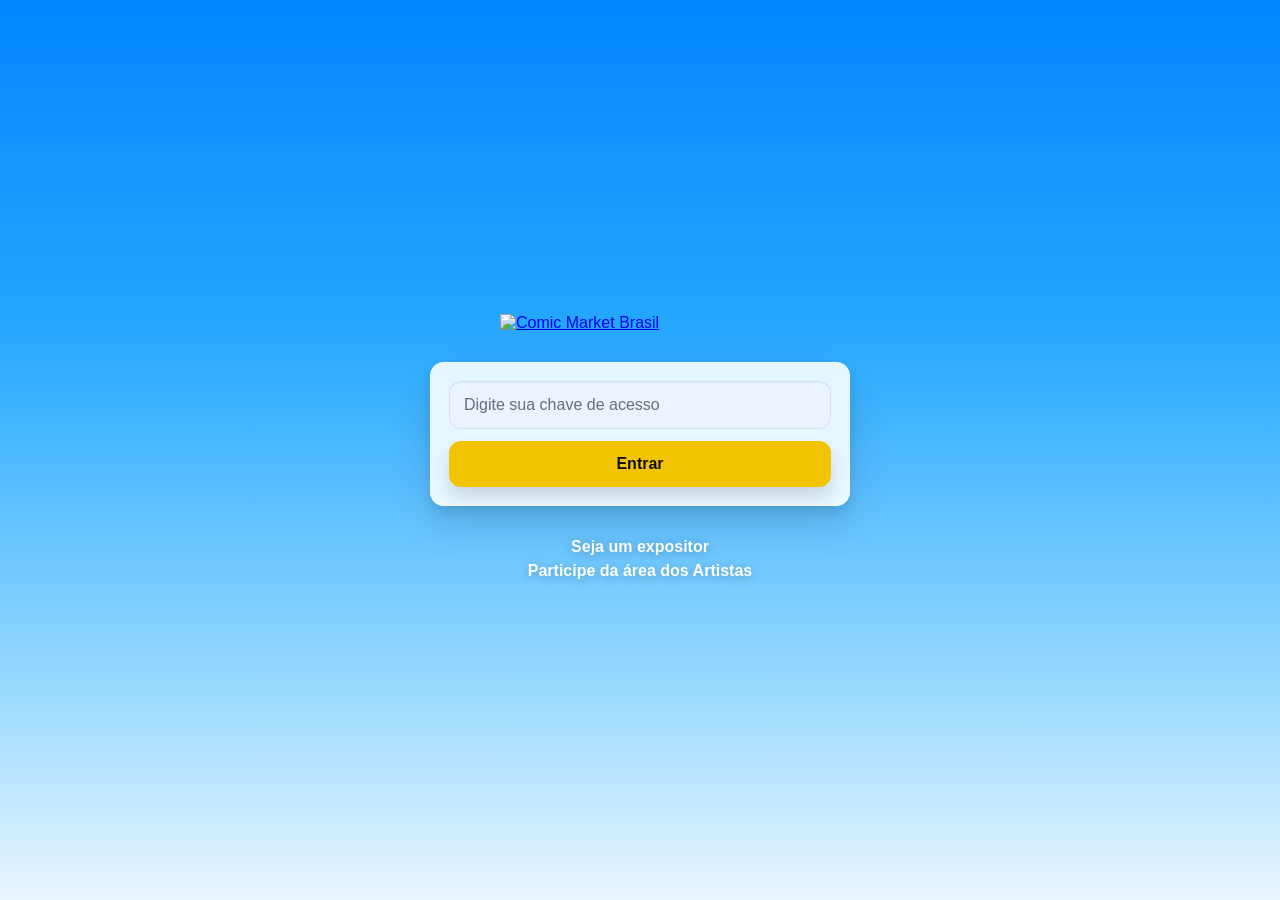
==== commit 4438c585: "Update admin_codigos.html" ====
--- a/admin_codigos.html
+++ b/admin_codigos.html
@@ -21,7 +21,8 @@
   text-align: center;
 }
 
-#listaEntradas {
+#listaEntradas,
+#listaEntradasAlterar {
   display: flex;
   flex-direction: column;
   gap: 10px;
@@ -310,7 +311,18 @@
 
         <label class="title-label" style="margin-top:20px;">Quais páginas esse código terá acesso?</label>
         <div id="listaPermissoesAlterar" class="admin-list"></div>
-
+<!-- CÓDIGOS DE ENTRADA - ALTERAR -->
+
+<label class="title-label" style="margin-top:26px;">
+  Códigos de liberação de entrada
+</label>
+
+<div id="listaEntradasAlterar"></div>
+
+<div class="entradas-controles">
+  <button id="btnRemoverEntradaAlterar" type="button">−</button>
+  <button id="btnAdicionarEntradaAlterar" type="button">+</button>
+</div>
         <div class="button-row" style="margin-top:22px;">
           <button id="btnAlterarCodigo" class="btn-nav btn-proximo">Salvar alterações</button>
         </div>
@@ -743,6 +755,7 @@
       permissoesDisponiveis,
       data.paginas || []
     );
+    renderEntradasAlterar(data.entradas || []);
 
     document.getElementById("alterarBox").style.display = "block";
 
@@ -757,6 +770,23 @@
   const chaveAdmin = getChave();
   const paginas = getPermissoesMarcadas("listaPermissoesAlterar");
 
+const inputsEntradas = Array.from(
+  document.querySelectorAll("#listaEntradasAlterar .entrada-cmb-input")
+);
+
+const entradaVazia = inputsEntradas.find(
+  input => !input.value.trim()
+);
+
+if (entradaVazia) {
+  entradaVazia.focus();
+  return;
+}
+
+const entradas = inputsEntradas.map(
+  input => input.value.trim()
+);
+  
   if (!codigoEmEdicao) {
     showAlterarFeedback("Busque um código primeiro.");
     return;
@@ -778,12 +808,13 @@
       headers: {
         "Content-Type": "text/plain;charset=utf-8"
       },
-      body: JSON.stringify({
-        action: "alterarCodigo",
-        chaveAdmin,
-        codigo: codigoEmEdicao,
-        paginas
-      })
+ body: JSON.stringify({
+  action: "alterarCodigo",
+  chaveAdmin,
+  codigo: codigoEmEdicao,
+  paginas,
+  entradas
+})
     });
 
     const raw = await resp.text();
@@ -941,7 +972,7 @@
 
 function atualizarBotoesEntradas() {
   const inputs = Array.from(
-    document.querySelectorAll(".entrada-cmb-input")
+document.querySelectorAll("#listaEntradas .entrada-cmb-input")
   );
 
   const btnMais = document.getElementById("btnAdicionarEntrada");
@@ -967,7 +998,7 @@
 
 function adicionarEntrada() {
   const inputs = Array.from(
-    document.querySelectorAll(".entrada-cmb-input")
+document.querySelectorAll("#listaEntradas .entrada-cmb-input")
   );
 
   if (!inputs.length) return;
@@ -996,9 +1027,9 @@
 
   renderEntradas();
 
-  const novosInputs = document.querySelectorAll(
-    ".entrada-cmb-input"
-  );
+const novosInputs = document.querySelectorAll(
+  "#listaEntradas .entrada-cmb-input"
+);
 
   novosInputs[novosInputs.length - 1]?.focus();
 }
@@ -1033,9 +1064,9 @@
     return;
   }
 
-  const inputs = Array.from(
-    document.querySelectorAll(".entrada-cmb-input")
-  );
+const inputs = Array.from(
+  document.querySelectorAll("#listaEntradas .entrada-cmb-input")
+);
 
   /*
     Segurança extra:
@@ -1102,6 +1133,13 @@
       true
     );
 
+    document
+  .querySelectorAll("#listaEntradas .entrada-cmb-input")
+  .forEach(input => input.value = "");
+
+quantidadeEntradas = 1;
+renderEntradas();
+
   } catch (e) {
     console.error(e);
 
@@ -1114,6 +1152,86 @@
 }
 
 /* ===== FIM MÓDULO CÓDIGOS DE ENTRADA ===== */
+
+/* ===== CÓDIGOS DE ENTRADA - ALTERAR ===== */
+
+function renderEntradasAlterar(valores = [""]) {
+  const lista = document.getElementById("listaEntradasAlterar");
+  if (!lista) return;
+
+  lista.innerHTML = "";
+
+  if (!valores.length) valores = [""];
+
+  valores.slice(0, 10).forEach((valor, i) => {
+    const input = document.createElement("input");
+
+    input.type = "text";
+    input.className = "entrada-cmb-input";
+    input.placeholder = `Código de entrada ${i + 1}`;
+    input.value = valor || "";
+
+    lista.appendChild(input);
+  });
+
+  atualizarBotoesEntradasAlterar();
+}
+
+
+function atualizarBotoesEntradasAlterar() {
+  const inputs = Array.from(
+    document.querySelectorAll("#listaEntradasAlterar .entrada-cmb-input")
+  );
+
+  const btnMais = document.getElementById("btnAdicionarEntradaAlterar");
+  const btnMenos = document.getElementById("btnRemoverEntradaAlterar");
+
+  if (!inputs.length) return;
+
+  btnMais.disabled =
+    !inputs[inputs.length - 1].value.trim() ||
+    inputs.length >= 10;
+
+  btnMenos.disabled = inputs.length <= 1;
+}
+
+
+function adicionarEntradaAlterar() {
+  const inputs = Array.from(
+    document.querySelectorAll("#listaEntradasAlterar .entrada-cmb-input")
+  );
+
+  if (!inputs.length || inputs.length >= 10) return;
+
+  if (!inputs[inputs.length - 1].value.trim()) return;
+
+  const valores = inputs.map(input => input.value);
+
+  valores.push("");
+
+  renderEntradasAlterar(valores);
+
+  document
+    .querySelector("#listaEntradasAlterar .entrada-cmb-input:last-child")
+    ?.focus();
+}
+
+
+function removerEntradaAlterar() {
+  const inputs = Array.from(
+    document.querySelectorAll("#listaEntradasAlterar .entrada-cmb-input")
+  );
+
+  if (inputs.length <= 1) return;
+
+  const valores = inputs
+    .slice(0, -1)
+    .map(input => input.value);
+
+  renderEntradasAlterar(valores);
+}
+
+/* ===== FIM CÓDIGOS DE ENTRADA - ALTERAR ===== */
   
 document.addEventListener("DOMContentLoaded", async () => {
 
@@ -1134,6 +1252,25 @@
   salvarEntradas
 );
 
+/* ===== CÓDIGOS DE ENTRADA - ALTERAR ===== */
+
+document.getElementById("btnAdicionarEntradaAlterar")?.addEventListener(
+  "click",
+  adicionarEntradaAlterar
+);
+
+document.getElementById("btnRemoverEntradaAlterar")?.addEventListener(
+  "click",
+  removerEntradaAlterar
+);
+
+document.getElementById("listaEntradasAlterar")?.addEventListener(
+  "input",
+  atualizarBotoesEntradasAlterar
+);
+
+/* ===== FIM CÓDIGOS DE ENTRADA - ALTERAR ===== */
+  
 /* ===== FIM MÓDULO CÓDIGOS DE ENTRADA ===== */
   setOverlay(true, "Verificando acesso...");
 
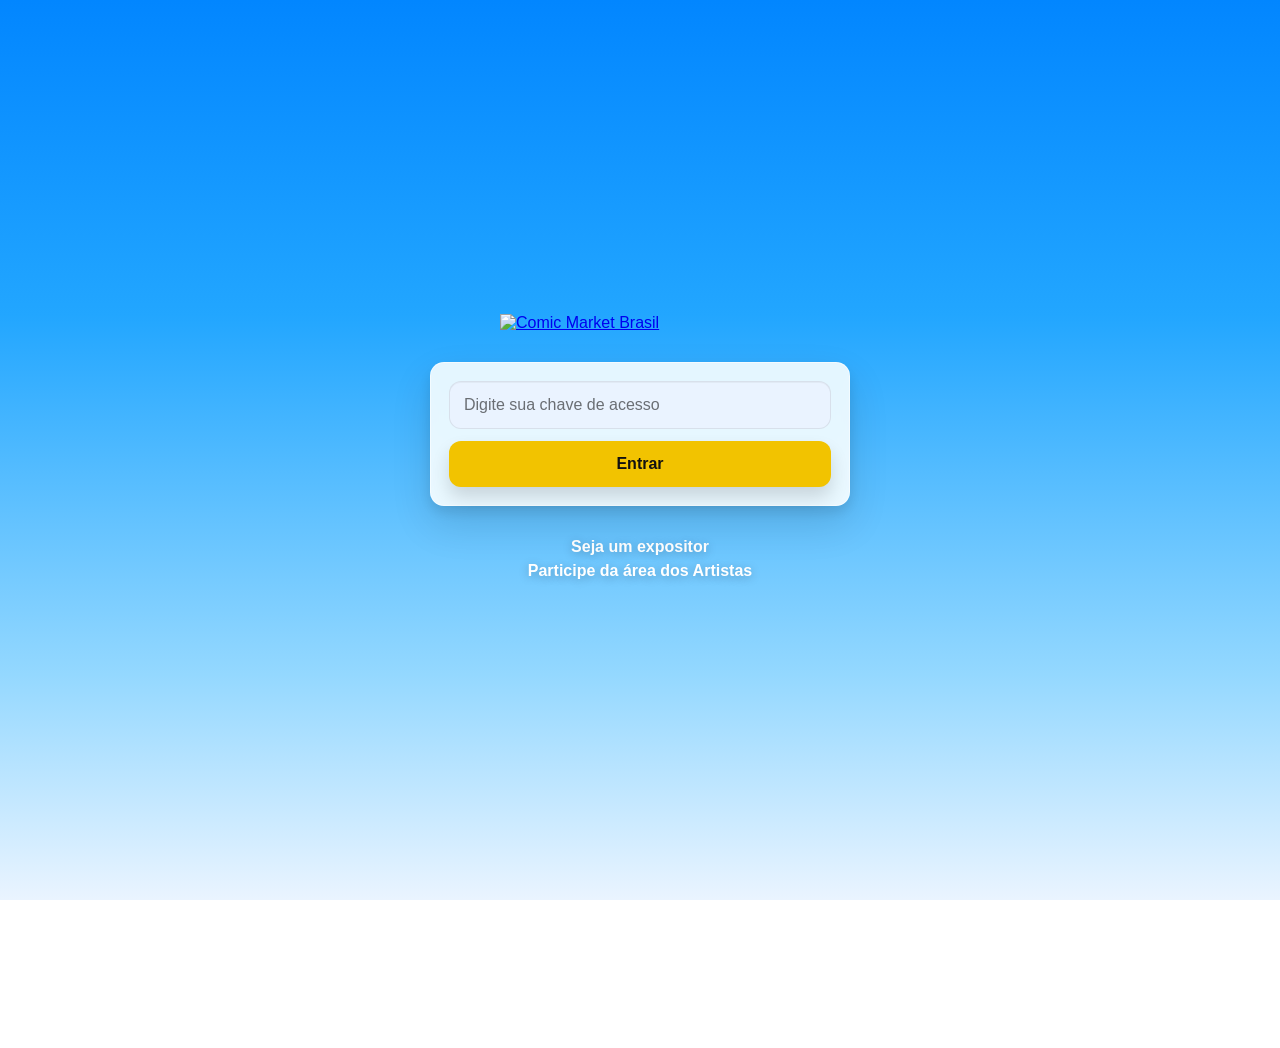
==== commit 392a4de8: "Update admin_codigos.html" ====
--- a/admin_codigos.html
+++ b/admin_codigos.html
@@ -243,45 +243,38 @@
   <label class="title-label">Para quem você vai enviar esse código de acesso?</label>
   <input type="text" id="nomeDestinatario" placeholder="Nome da pessoa ou empresa" />
 
-  <label class="title-label" style="margin-top:20px;">Quais páginas esse código terá acesso?</label>
-  <div id="listaPermissoes" class="admin-list"></div>
-
-  <div class="button-row" style="margin-top:22px;">
-    <button id="btnGerarCodigo" class="btn-nav btn-proximo">Gerar código</button>
-  </div>
+<label class="title-label" style="margin-top:20px;">
+  Quais páginas esse código terá acesso?
+</label>
+
+<div id="listaPermissoes" class="admin-list"></div>
+
+<!-- ===== CÓDIGOS DE ENTRADA ===== -->
+
+<label class="title-label" style="margin-top:26px;">
+  Códigos de liberação de entrada
+</label>
+
+<div id="listaEntradas"></div>
+
+<div class="entradas-controles">
+  <button id="btnRemoverEntrada" type="button">−</button>
+  <button id="btnAdicionarEntrada" type="button">+</button>
+</div>
+
+<div id="entradasFeedback" class="admin-feedback"></div>
+
+<!-- ===== FIM CÓDIGOS DE ENTRADA ===== -->
+
+<div class="button-row" style="margin-top:26px;">
+  <button id="btnGerarCodigo" class="btn-nav btn-proximo">
+    Gerar código
+  </button>
+</div>
 
   <div id="adminFeedback" class="admin-feedback"></div>
 </div>
-<!-- ===== INÍCIO MÓDULO CÓDIGOS DE ENTRADA ===== -->
-
-<div id="blocoEntradas" class="step-box admin-result entradas-cmb-block">
-
-  <label class="title-label">
-    Códigos de liberação de entrada
-  </label>
-
-  <div id="listaEntradas"></div>
-
-  <div class="entradas-controles">
-    <button id="btnRemoverEntrada" type="button">−</button>
-    <button id="btnAdicionarEntrada" type="button">+</button>
-  </div>
-
-  <div class="button-row" style="margin-top:20px;">
-    <button
-      id="btnSalvarEntradas"
-      class="btn-nav btn-proximo"
-      type="button"
-    >
-      Salvar entradas
-    </button>
-  </div>
-
-  <div id="entradasFeedback" class="admin-feedback"></div>
-
-</div>
-
-<!-- ===== FIM MÓDULO CÓDIGOS DE ENTRADA ===== -->
+
 <div id="adminResult" class="step-box admin-result">
   <div class="admin-code-box">
     <div class="admin-code-label">Novo código:</div>
@@ -408,8 +401,16 @@
   if (box) box.style.display = "none";
 }
 
+let chaveAdminSessao = "";
+
 function getChave() {
-  return (localStorage.getItem("chave") || "").trim();
+  const chaveLocal = (localStorage.getItem("chave") || "").trim();
+
+  if (chaveLocal) {
+    chaveAdminSessao = chaveLocal;
+  }
+
+  return chaveAdminSessao;
 }
 
 async function checkAuth() {
@@ -486,8 +487,16 @@
 
   try {
     const url = `${ADMIN_URL}?action=listPermissoes&chave=${encodeURIComponent(chave)}&v=${Date.now()}`;
-    const resp = await fetch(url);
-    const data = await resp.json();
+const resp = await fetch(url);
+const raw = await resp.text();
+
+let data;
+
+try {
+  data = JSON.parse(raw);
+} catch (e) {
+  throw new Error("O servidor retornou uma resposta inválida. Recarregue a página.");
+}
 
     if (!data.ok) {
       throw new Error(data.message || "Erro ao carregar permissões.");
@@ -579,6 +588,13 @@
   const nome = (document.getElementById("nomeDestinatario").value || "").trim();
   const paginas = getPermissoesMarcadas("listaPermissoes");
   const chaveAdmin = getChave();
+  const inputsEntradas = Array.from(
+  document.querySelectorAll("#listaEntradas .entrada-cmb-input")
+);
+
+const entradas = inputsEntradas
+  .map(input => input.value.trim())
+  .filter(valor => valor !== "");
 
   if (!nome) {
     showFeedback("Preencha o nome.");
@@ -600,12 +616,13 @@
       headers: {
         "Content-Type": "text/plain;charset=utf-8"
       },
-      body: JSON.stringify({
-        action: "criarCodigo",
-        chaveAdmin,
-        nome,
-        paginas
-      })
+   body: JSON.stringify({
+  action: "criarCodigo",
+  chaveAdmin,
+  nome,
+  paginas,
+  entradas
+})
     });
 
     const raw = await resp.text();
@@ -626,24 +643,7 @@
 
 closeOverlayNow();
 
-/* ===== MÓDULO CÓDIGOS DE ENTRADA ===== */
-
-codigoRecemCriado = codigo;
-quantidadeEntradas = 1;
-
-const listaEntradas = document.getElementById("listaEntradas");
-
-if (listaEntradas) {
-  listaEntradas.innerHTML = "";
-}
-
-renderEntradas();
-
-document.getElementById("blocoEntradas").style.display = "block";
-
-showEntradasFeedback("");
-
-/* ===== FIM MÓDULO ===== */
+
 
 document.getElementById("novoCodigo").textContent = codigo;
 document.getElementById("mensagemPronta").value = mensagem;
@@ -660,13 +660,14 @@
 document.getElementById("nomeDestinatario").value = "";
 document.getElementById("nomeDestinatario").focus();
 
+quantidadeEntradas = 1;
+
+document.getElementById("listaEntradas").innerHTML = "";
+renderEntradas();
+
+showEntradasFeedback("");
+    
 adicionarCodigoAoDropdown(data.codigo, data.nome);
-    setTimeout(() => {
-document.getElementById("blocoEntradas")?.scrollIntoView({
-  behavior: "smooth",
-  block: "start"
-});
-    }, 50);
 
   } catch (e) {
     console.error(e);
@@ -733,8 +734,16 @@
   try {
     const url = `${ADMIN_URL}?action=buscarCodigo&chave=${encodeURIComponent(chave)}&codigo=${encodeURIComponent(codigo)}&v=${Date.now()}`;
 
-    const resp = await fetch(url);
-    const data = await resp.json();
+const resp = await fetch(url);
+const raw = await resp.text();
+
+let data;
+
+try {
+  data = JSON.parse(raw);
+} catch (e) {
+  throw new Error("O servidor retornou uma resposta inválida. Recarregue a página.");
+}
 
     closeOverlayNow();
 
@@ -1246,11 +1255,8 @@
   "click",
   removerEntrada
 );
-
-document.getElementById("btnSalvarEntradas")?.addEventListener(
-  "click",
-  salvarEntradas
-);
+renderEntradas();
+
 
 /* ===== CÓDIGOS DE ENTRADA - ALTERAR ===== */
 
@@ -1279,10 +1285,8 @@
 
 setOverlay(true, "Carregando dados...");
 
-await Promise.all([
-  carregarPermissoes(),
-  carregarCodigosAlteraveis()
-]);
+await carregarPermissoes();
+await carregarCodigosAlteraveis();
 
   document.body.classList.remove("auth-pending");
   closeOverlayNow();
